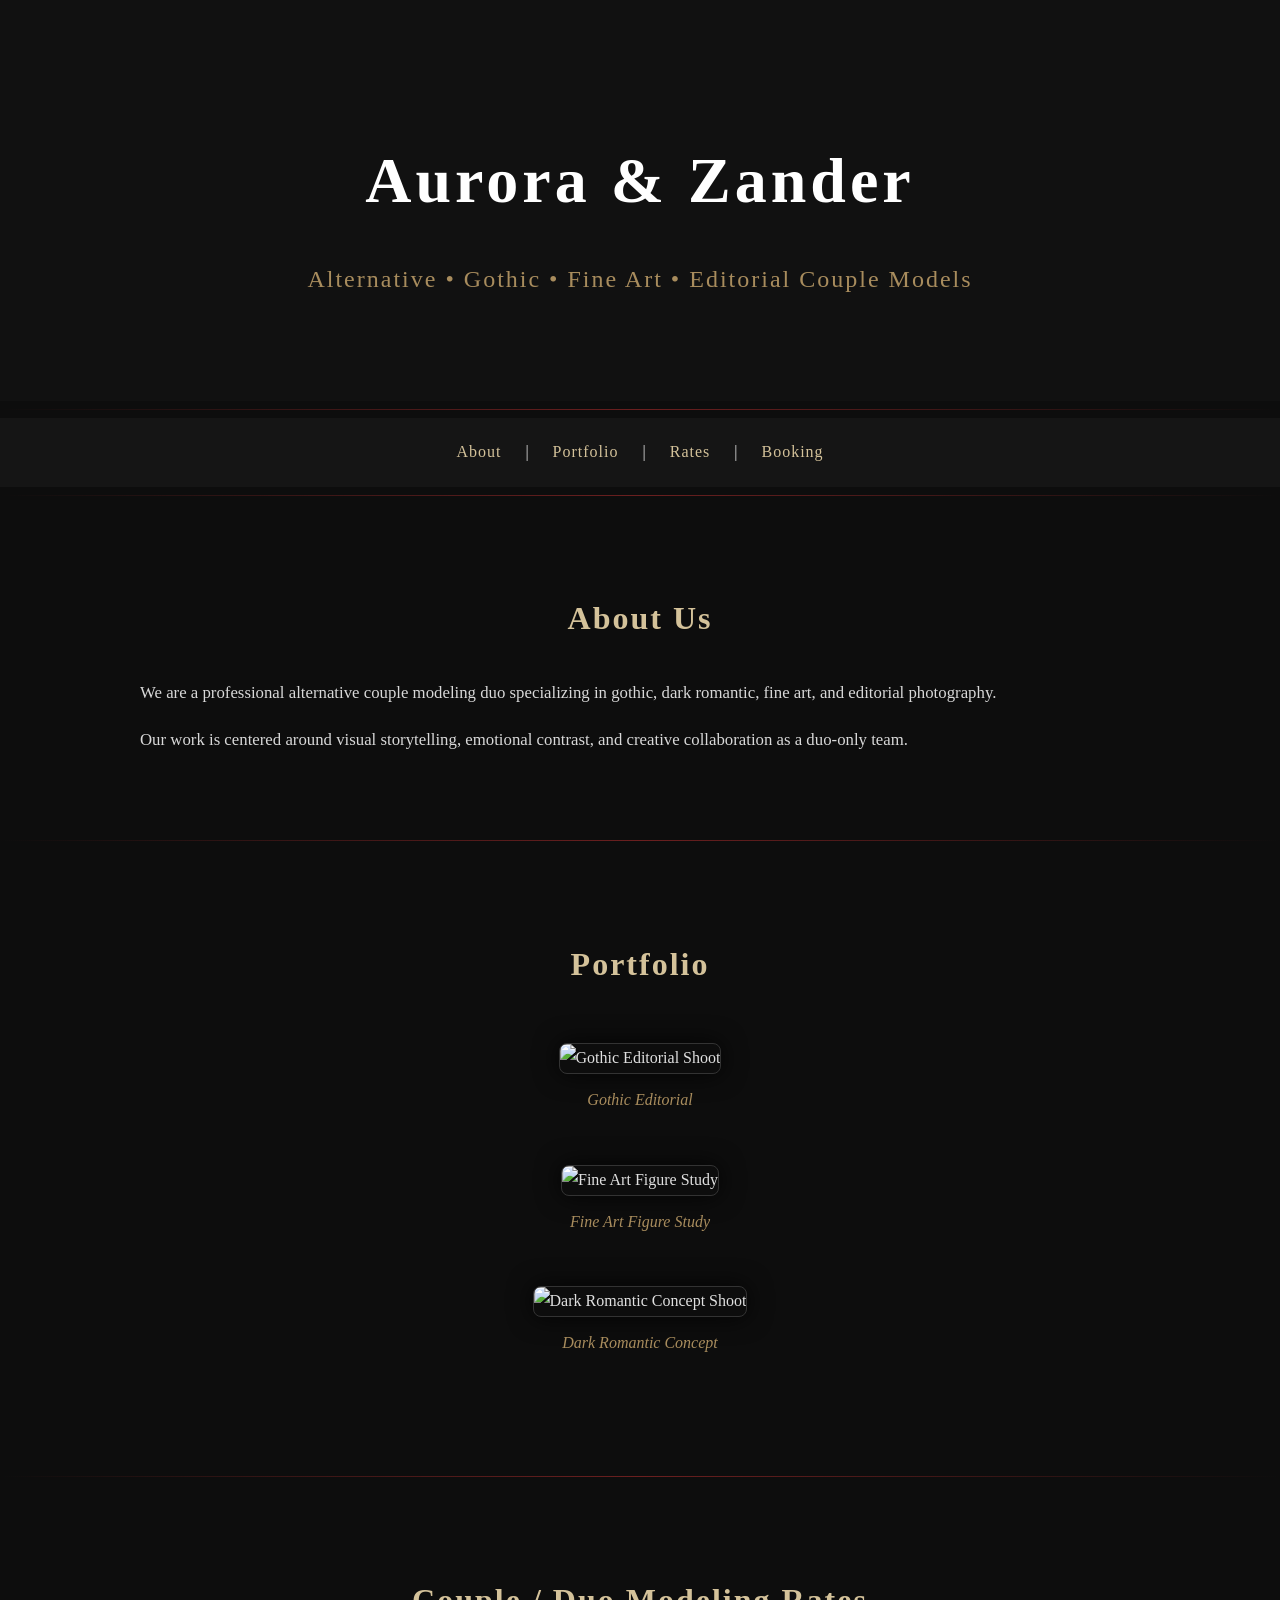
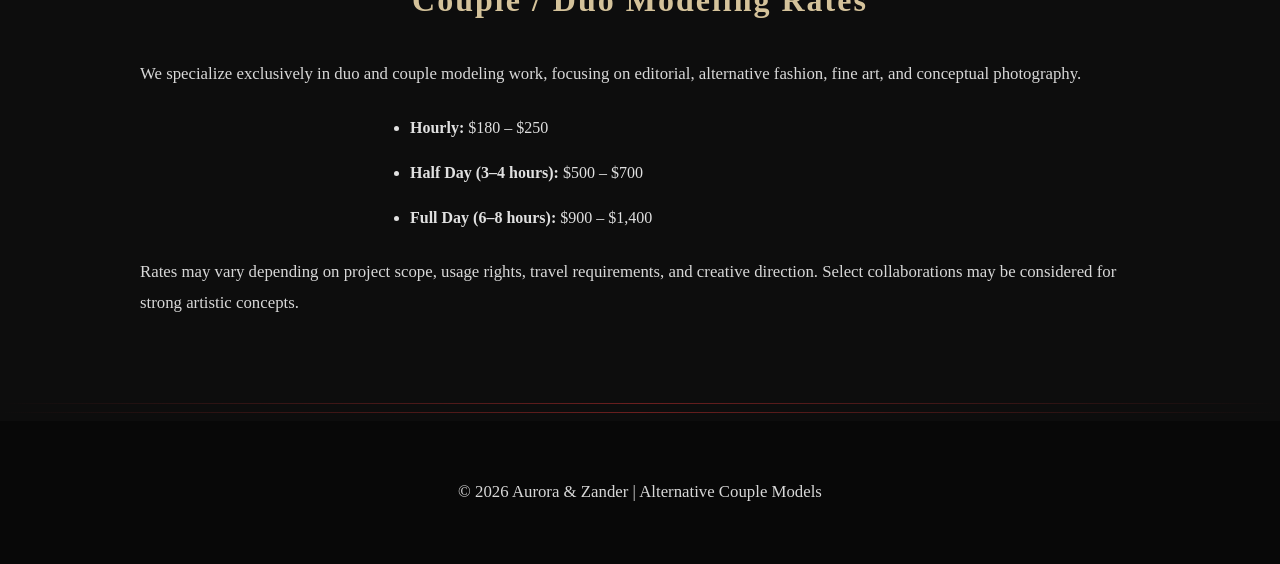
==== index.html @ 803be967 "Add files via upload" ====
<!DOCTYPE html>
<html>
<head>
    <title>Aurora & Zander | Alternative Couple Models</title>
    <link rel="stylesheet" href="Goth.css">
</head>

<body>

    <header>
        <h1>Aurora & Zander</h1>
        <h2>Alternative • Gothic • Fine Art • Editorial Couple Models</h2>
    </header>

    <hr>

    <nav>
        <a href="#about">About</a> |
        <a href="#portfolio">Portfolio</a> |
        <a href="#rates">Rates</a> |
        <a href="#booking">Booking</a>
    </nav>

    <hr>

    <section id="about">
        <h2>About Us</h2>

        <p>
            We are a professional alternative couple modeling duo specializing in
            gothic, dark romantic, fine art, and editorial photography.
        </p>

        <p>
            Our work is centered around visual storytelling, emotional contrast,
            and creative collaboration as a duo-only team.
        </p>
    </section>

    <hr>

    <section id="portfolio">
        <h2>Portfolio</h2>

        <figure>
            <img src="images/photo1.jpg" alt="Gothic Editorial Shoot">
            <figcaption>Gothic Editorial</figcaption>
        </figure>

        <figure>
            <img src="images/photo2.jpg" alt="Fine Art Figure Study">
            <figcaption>Fine Art Figure Study</figcaption>
        </figure>

        <figure>
            <img src="images/photo3.jpg" alt="Dark Romantic Concept Shoot">
            <figcaption>Dark Romantic Concept</figcaption>
        </figure>
    </section>

    <hr>

    <section id="rates">
        <h2>Couple / Duo Modeling Rates</h2>

        <p>
            We specialize exclusively in duo and couple modeling work, focusing on
            editorial, alternative fashion, fine art, and conceptual photography.
        </p>

        <ul>
            <li><strong>Hourly:</strong> $180 – $250</li>
            <li><strong>Half Day (3–4 hours):</strong> $500 – $700</li>
            <li><strong>Full Day (6–8 hours):</strong> $900 – $1,400</li>
        </ul>

        <p>
            Rates may vary depending on project scope, usage rights, travel requirements,
            and creative direction. Select collaborations may be considered for strong
            artistic concepts.
        </p>
    </section>

    <hr>

    

    <hr>

    <footer>
        <p>© 2026 Aurora & Zander | Alternative Couple Models</p>
    </footer>

</body>
</html>
---- Goth.css ----
/* ===== GENERAL ===== */

body {
    background-color: #0d0d0d;
    color: #e0e0e0;
    font-family: Georgia, "Times New Roman", serif;
    line-height: 1.8;
    margin: 0;
    padding: 0;
}

/* ===== HEADER ===== */

header {
    text-align: center;
    padding: 80px 20px;
    background-color: #111111;
}

header h1 {
    font-size: 4rem;
    margin-bottom: 10px;
    letter-spacing: 4px;
    color: #ffffff;
}

header h2 {
    font-weight: normal;
    color: #a88c5d;
    letter-spacing: 2px;
}

/* ===== NAVIGATION ===== */

nav {
    text-align: center;
    padding: 20px;
    background-color: #151515;
    position: sticky;
    top: 0;
}

nav a {
    color: #d4c29a;
    text-decoration: none;
    margin: 0 20px;
    font-size: 1rem;
    letter-spacing: 1px;
}

nav a:hover {
    color: #ffffff;
}

/* ===== SECTIONS ===== */

section {
    max-width: 1000px;
    margin: auto;
    padding: 60px 30px;
}

section h2 {
    text-align: center;
    color: #d4c29a;
    margin-bottom: 30px;
    font-size: 2rem;
    letter-spacing: 2px;
}

/* ===== PARAGRAPHS ===== */

p {
    font-size: 1.05rem;
    color: #d8d8d8;
}

/* ===== PORTFOLIO IMAGES ===== */

figure {
    text-align: center;
    margin: 50px auto;
}

figure img {
    width: 100%;
    max-width: 700px;
    border-radius: 8px;
    border: 1px solid #333;
    box-shadow: 0 0 25px rgba(0,0,0,.8);
}

figcaption {
    margin-top: 12px;
    color: #a88c5d;
    font-style: italic;
}

/* ===== LISTS ===== */

ul {
    max-width: 500px;
    margin: auto;
}

li {
    padding: 8px 0;
}

/* ===== BOOKING SECTION ===== */

#booking {
    background-color: #111111;
    border-top: 1px solid #2a2a2a;
    border-bottom: 1px solid #2a2a2a;
}

/* ===== BUTTONS ===== */

button,
input[type="submit"] {
    background-color: #6b1f1f;
    color: white;
    border: none;
    padding: 12px 24px;
    cursor: pointer;
    font-size: 1rem;
}

button:hover,
input[type="submit"]:hover {
    background-color: #8b2929;
}

/* ===== FOOTER ===== */

footer {
    text-align: center;
    padding: 40px;
    background-color: #080808;
    color: #777;
}

/* ===== DIVIDERS ===== */

hr {
    border: none;
    height: 1px;
    background: linear-gradient(
        to right,
        transparent,
        #6b1f1f,
        transparent
    );
}

/* ===== LINKS ===== */

a {
    color: #c9b27a;
}

a:hover {
    color: #ffffff;
}

/* ===== RESPONSIVE ===== */

@media (max-width: 768px) {

    header h1 {
        font-size: 2.5rem;
    }

    nav a {
        display: block;
        margin: 10px 0;
    }

    section {
        padding: 40px 20px;
    }
}
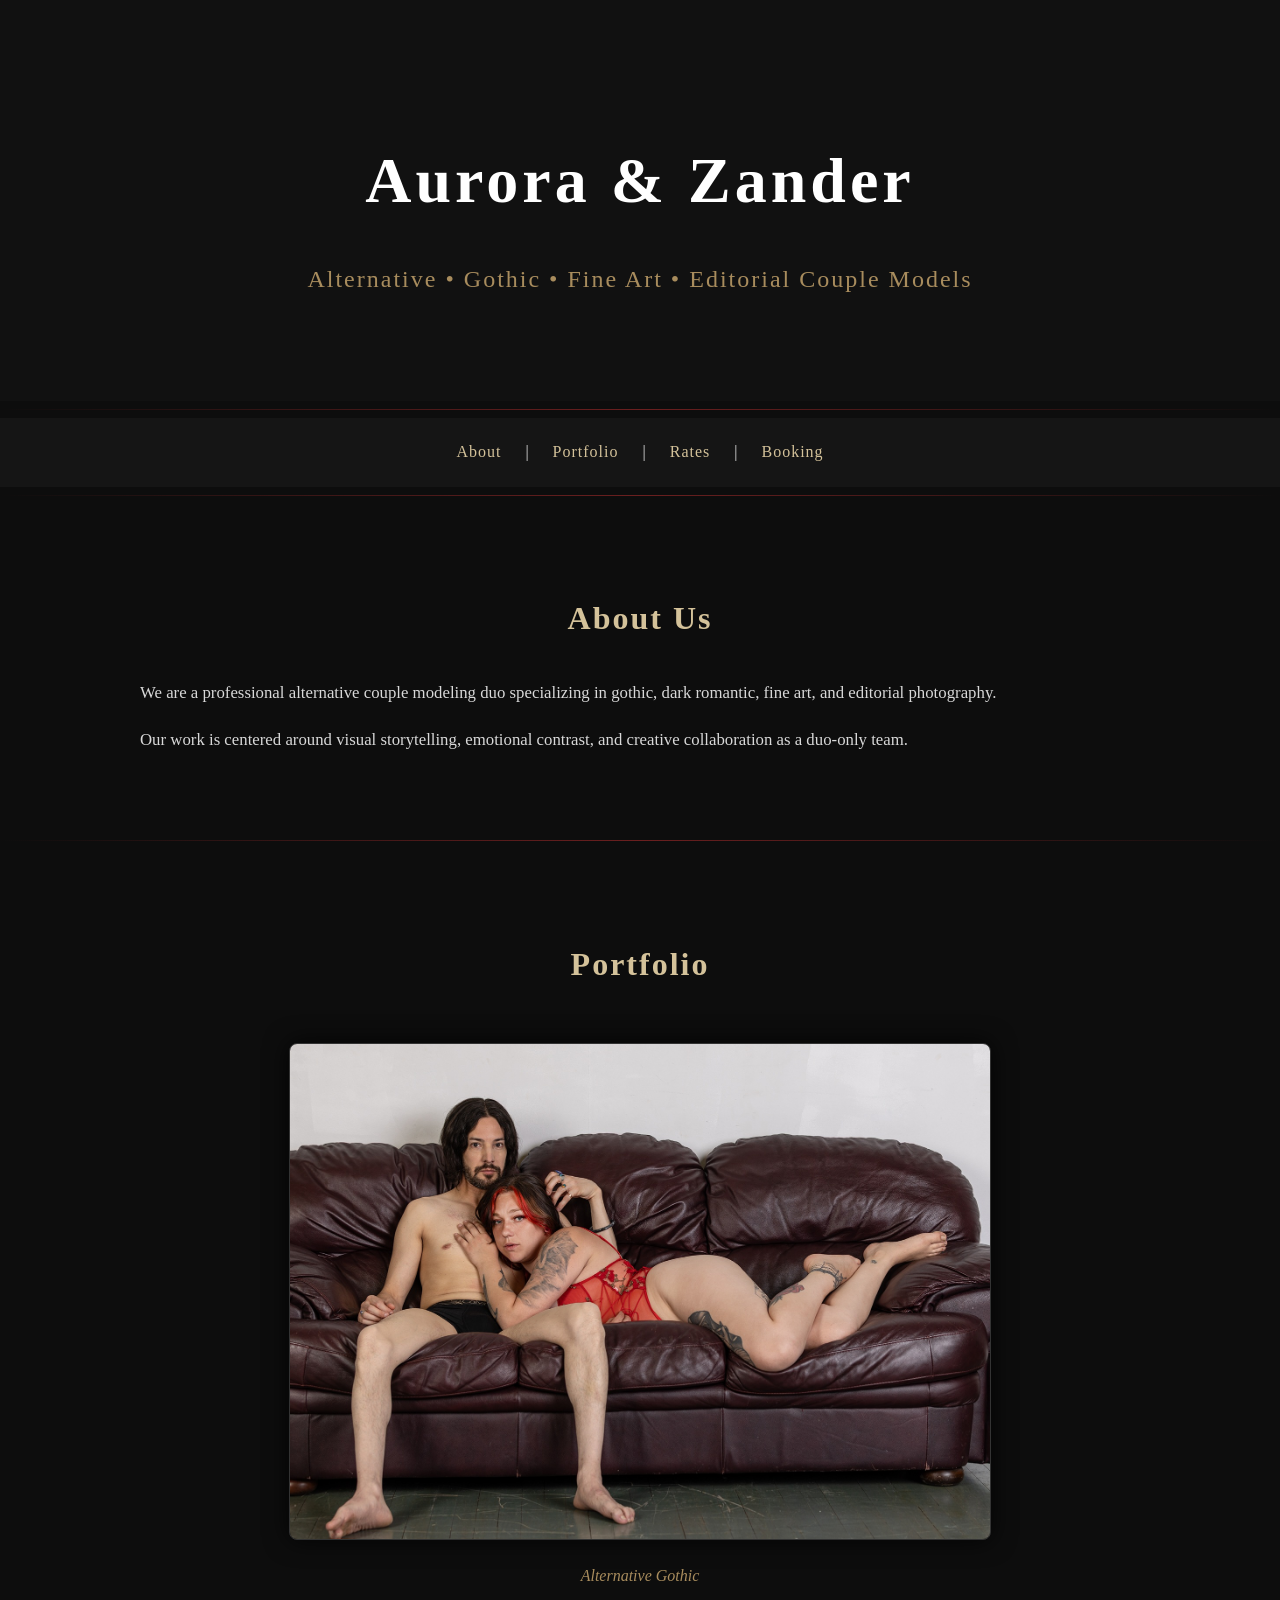
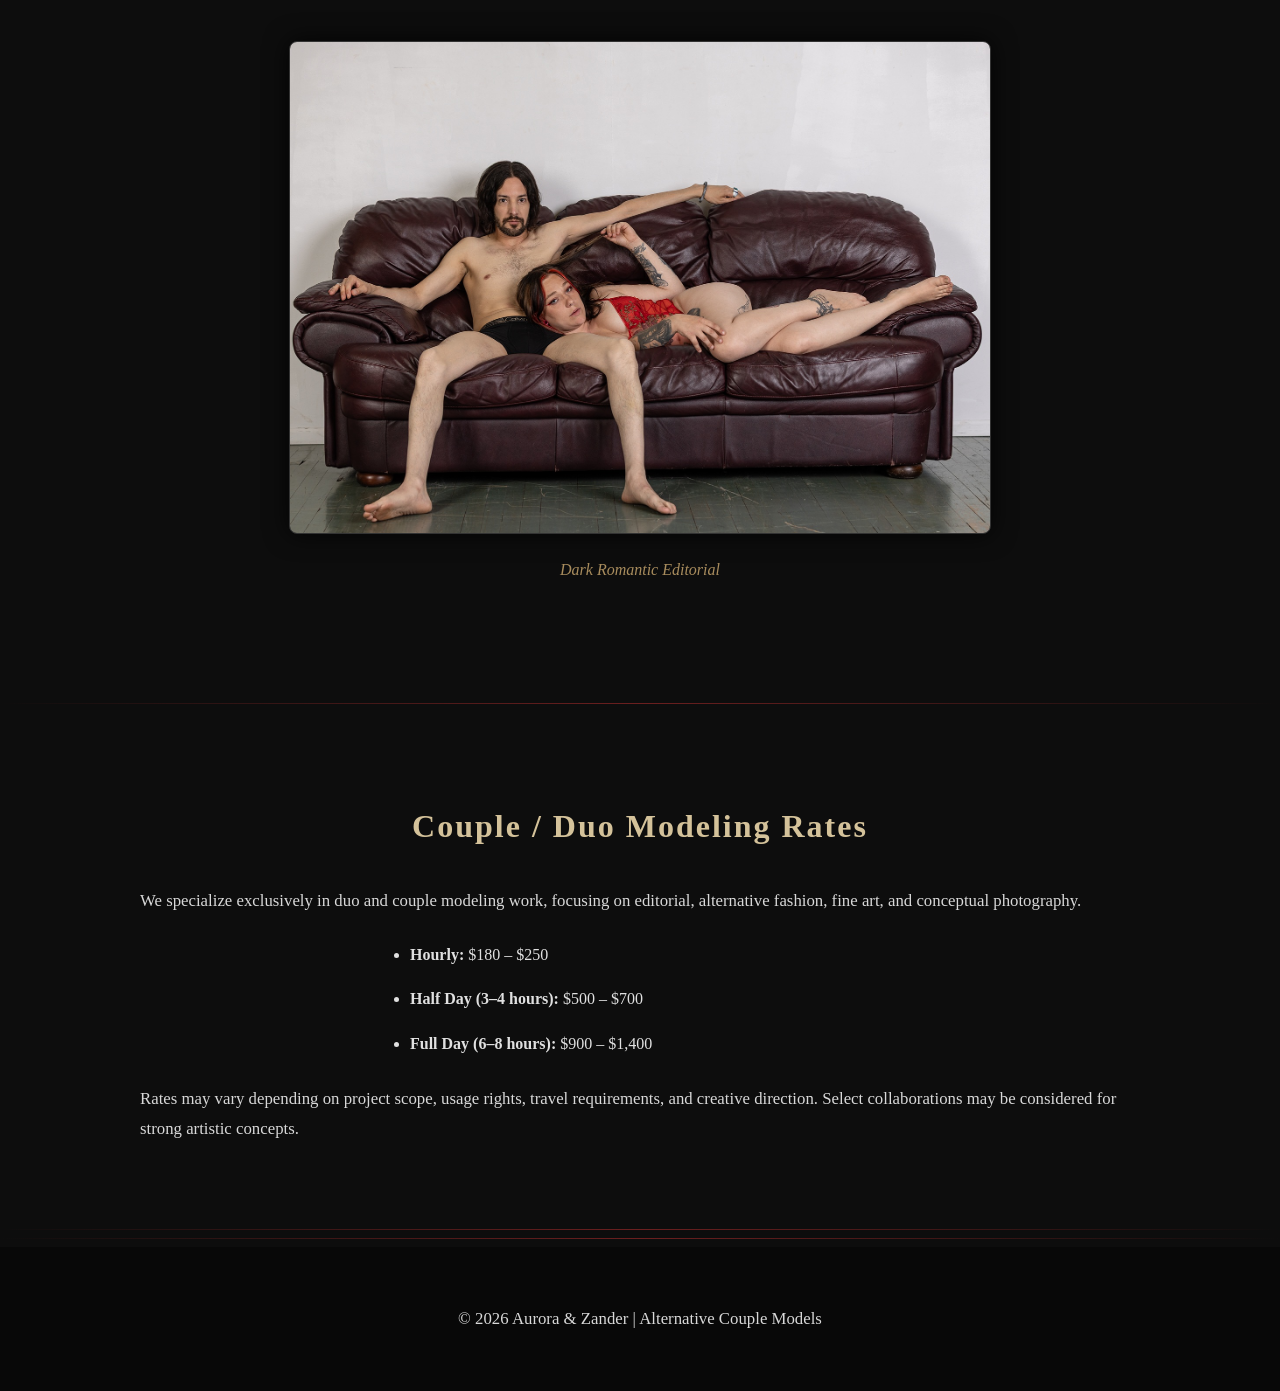
==== commit 56bac709: "Update index.html" ====
--- a/index.html
+++ b/index.html
@@ -39,24 +39,19 @@
 
     <hr>
 
-    <section id="portfolio">
-        <h2>Portfolio</h2>
+<section id="portfolio">
+    <h2>Portfolio</h2>
 
-        <figure>
-            <img src="images/photo1.jpg" alt="Gothic Editorial Shoot">
-            <figcaption>Gothic Editorial</figcaption>
-        </figure>
+    <figure>
+        <img src="Goth.jpg" alt="Alternative Gothic Shoot">
+        <figcaption>Alternative Gothic</figcaption>
+    </figure>
 
-        <figure>
-            <img src="images/photo2.jpg" alt="Fine Art Figure Study">
-            <figcaption>Fine Art Figure Study</figcaption>
-        </figure>
-
-        <figure>
-            <img src="images/photo3.jpg" alt="Dark Romantic Concept Shoot">
-            <figcaption>Dark Romantic Concept</figcaption>
-        </figure>
-    </section>
+    <figure>
+        <img src="Gothic.jpg" alt="Dark Romantic Editorial">
+        <figcaption>Dark Romantic Editorial</figcaption>
+    </figure>
+</section>
 
     <hr>
 
@@ -92,4 +87,4 @@
     </footer>
 
 </body>
-</html>+</html>
